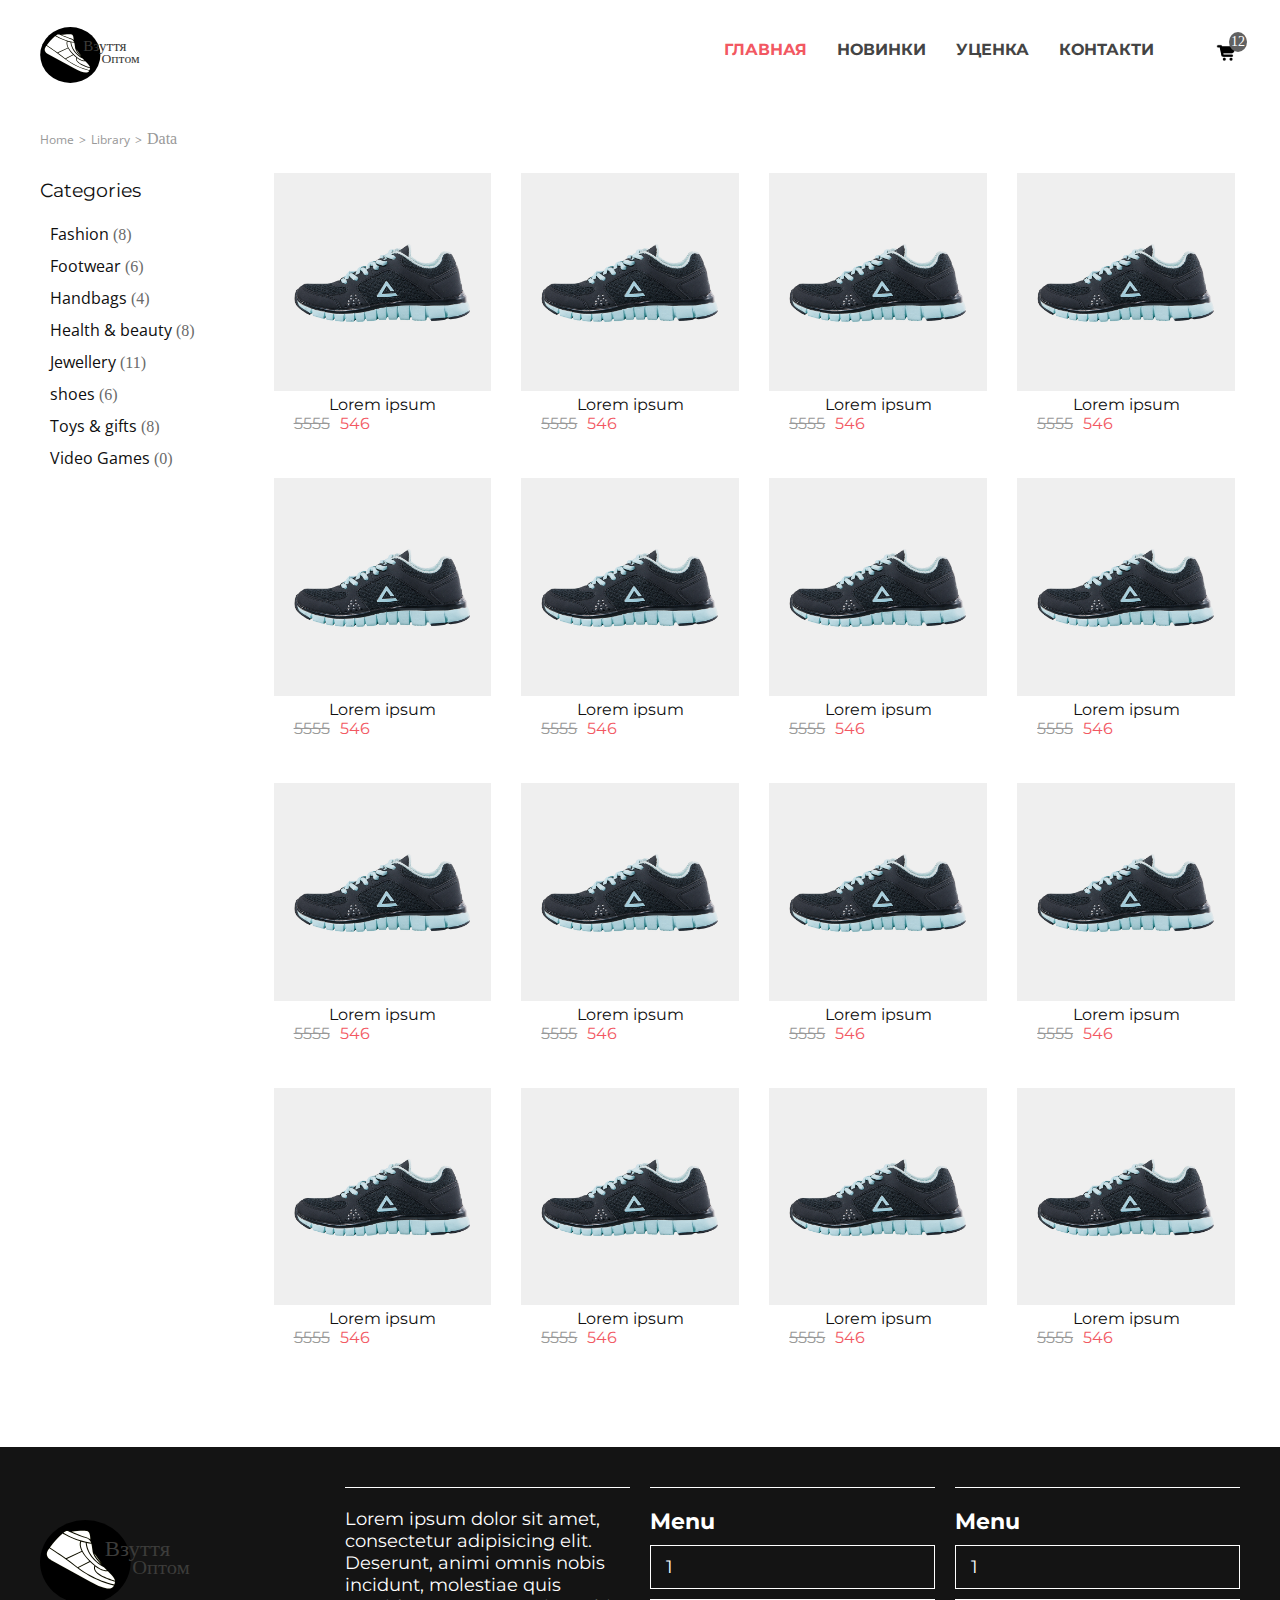
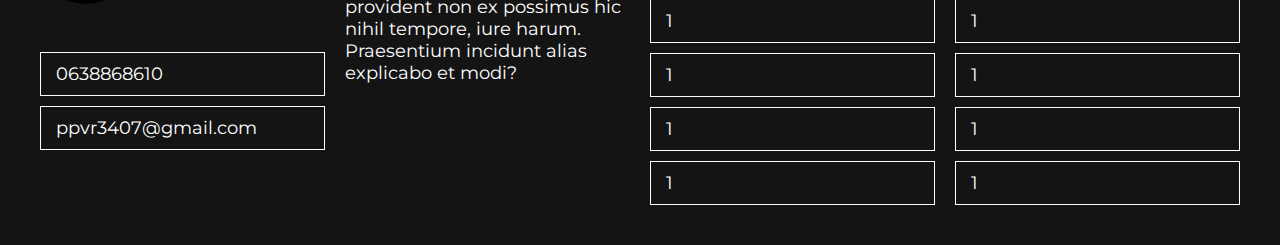
==== index.html @ 36a13b82 "first commit" ====
<!DOCTYPE html>
<html lang="en">
  <head>
    <meta charset="UTF-8" />
    <meta name="viewport" content="width=device-width, initial-scale=1.0" />
    <link rel="stylesheet" href="./assets/style/style.css" />
    <title>Document</title>
  </head>
  <body>
    <header class="container">
      <div class="container_header">
        <div class="container_logo"></div>
        <div class="flex-left">
          <div class="container_menu">
            <ul class="menu">
              <li class="active"><a href="#">Главная</a></li>
              <li><a href="#"> Новинки</a></li>
              <li><a href="#">Уценка</a></li>
              <li><a href="#">Контакти</a></li>
            </ul>
          </div>
          <div class="menu_mobile">
            <span></span>
            <span></span>
            <span></span>
          </div>
          <div class="container_info_icons">
            <div class="card">
              <a href="">
                <img src="./assets/img/icons8-cart-64.png" alt="cart" /><span
                  >12</span
                ></a
              >
            </div>
          </div>
        </div>
      </div>
      <nav class="breadcrumb">
        <ol>
          <li class="breadcrumb-item"><a href="#">Home</a></li>
          <li class="breadcrumb-item"><a href="#">Library</a></li>
          <li class="breadcrumb-item active" aria-current="page">Data</li>
        </ol>
      </nav>
    </header>
    <main class="content container">
      <div class="sidebar">
        <aside>
          <h3 class="widget-title"><span>Categories</span></h3>
          <ul class="product-categories">
            <li class="cat-item cat-item-44">
              <a
                href="http://demo.roadthemes.com/james/product-category/fashion/"
                >Fashion</a
              >
              <span class="count">(8)</span>
            </li>
            <li class="cat-item cat-item-42">
              <a href="">Footwear</a> <span class="count">(6)</span>
            </li>
            <li class="cat-item cat-item-48">
              <a href="">Handbags</a> <span class="count">(4)</span>
            </li>
            <li class="cat-item cat-item-46">
              <a href="">Health &amp; beauty</a> <span class="count">(8)</span>
            </li>
            <li class="cat-item cat-item-45">
              <a href="">Jewellery</a> <span class="count">(11)</span>
            </li>
            <li class="cat-item cat-item-43">
              <a href="">shoes</a> <span class="count">(6)</span>
            </li>
            <li class="cat-item cat-item-47">
              <a href="">Toys &amp; gifts</a> <span class="count">(8)</span>
            </li>
            <li class="cat-item cat-item-49">
              <a href="">Video Games</a> <span class="count">(0)</span>
            </li>
          </ul>
        </aside>
      </div>
      <div class="content_left">
        <div class="cart">
          <div class="cart_photo">
            <img src="./assets/img/15.jpg" alt="" />
          </div>
          <div class="cart-title">Lorem ipsum</div>
          <div class="cart_footer">
            <p class="price"><strike>5555</strike>546</p>
          </div>
        </div>
        <div class="cart">
          <div class="cart_photo">
            <img src="./assets/img/15.jpg" alt="" />
          </div>
          <div class="cart-title">Lorem ipsum</div>
          <div class="cart_footer">
            <p class="price"><strike>5555</strike>546</p>
          </div>
        </div>
        <div class="cart">
          <div class="cart_photo">
            <img src="./assets/img/15.jpg" alt="" />
          </div>
          <div class="cart-title">Lorem ipsum</div>
          <div class="cart_footer">
            <p class="price"><strike>5555</strike>546</p>
          </div>
        </div>
        <div class="cart">
          <div class="cart_photo">
            <img src="./assets/img/15.jpg" alt="" />
          </div>
          <div class="cart-title">Lorem ipsum</div>
          <div class="cart_footer">
            <p class="price"><strike>5555</strike>546</p>
          </div>
        </div>
        <div class="cart">
          <div class="cart_photo">
            <img src="./assets/img/15.jpg" alt="" />
          </div>
          <div class="cart-title">Lorem ipsum</div>
          <div class="cart_footer">
            <p class="price"><strike>5555</strike>546</p>
          </div>
        </div>
        <div class="cart">
          <div class="cart_photo">
            <img src="./assets/img/15.jpg" alt="" />
          </div>
          <div class="cart-title">Lorem ipsum</div>
          <div class="cart_footer">
            <p class="price"><strike>5555</strike>546</p>
          </div>
        </div>
        <div class="cart">
          <div class="cart_photo">
            <img src="./assets/img/15.jpg" alt="" />
          </div>
          <div class="cart-title">Lorem ipsum</div>
          <div class="cart_footer">
            <p class="price"><strike>5555</strike>546</p>
          </div>
        </div>
        <div class="cart">
          <div class="cart_photo">
            <img src="./assets/img/15.jpg" alt="" />
          </div>
          <div class="cart-title">Lorem ipsum</div>
          <div class="cart_footer">
            <p class="price"><strike>5555</strike>546</p>
          </div>
        </div>
        <div class="cart">
          <div class="cart_photo">
            <img src="./assets/img/15.jpg" alt="" />
          </div>
          <div class="cart-title">Lorem ipsum</div>
          <div class="cart_footer">
            <p class="price"><strike>5555</strike>546</p>
          </div>
        </div>
        <div class="cart">
          <div class="cart_photo">
            <img src="./assets/img/15.jpg" alt="" />
          </div>
          <div class="cart-title">Lorem ipsum</div>
          <div class="cart_footer">
            <p class="price"><strike>5555</strike>546</p>
          </div>
        </div>
        <div class="cart">
          <div class="cart_photo">
            <img src="./assets/img/15.jpg" alt="" />
          </div>
          <div class="cart-title">Lorem ipsum</div>
          <div class="cart_footer">
            <p class="price"><strike>5555</strike>546</p>
          </div>
        </div>
        <div class="cart">
          <div class="cart_photo">
            <img src="./assets/img/15.jpg" alt="" />
          </div>
          <div class="cart-title">Lorem ipsum</div>
          <div class="cart_footer">
            <p class="price"><strike>5555</strike>546</p>
          </div>
        </div>
        <div class="cart">
          <div class="cart_photo">
            <img src="./assets/img/15.jpg" alt="" />
          </div>
          <div class="cart-title">Lorem ipsum</div>
          <div class="cart_footer">
            <p class="price"><strike>5555</strike>546</p>
          </div>
        </div>
        <div class="cart">
          <div class="cart_photo">
            <img src="./assets/img/15.jpg" alt="" />
          </div>
          <div class="cart-title">Lorem ipsum</div>
          <div class="cart_footer">
            <p class="price"><strike>5555</strike>546</p>
          </div>
        </div>
        <div class="cart">
          <div class="cart_photo">
            <img src="./assets/img/15.jpg" alt="" />
          </div>
          <div class="cart-title">Lorem ipsum</div>
          <div class="cart_footer">
            <p class="price"><strike>5555</strike>546</p>
          </div>
        </div>
        <div class="cart">
          <div class="cart_photo">
            <img src="./assets/img/15.jpg" alt="" />
          </div>
          <div class="cart-title">Lorem ipsum</div>
          <div class="cart_footer">
            <p class="price"><strike>5555</strike>546</p>
          </div>
        </div>
      </div>
    </main>
    <footer>
      <div class="container footer_container">
        <div class="first_block">
          <div class="logo"></div>
          <ul>
            <li><a href="">0638868610</a></li>
            <li><a href="">ppvr3407@gmail.com</a></li>
          </ul>
        </div>
        <div class="second_block">
          <div class="separator"></div>
          <p>
            Lorem ipsum dolor sit amet, consectetur adipisicing elit. Deserunt,
            animi omnis nobis incidunt, molestiae quis provident non ex possimus
            hic nihil tempore, iure harum. Praesentium incidunt alias explicabo
            et modi?
          </p>
        </div>
        <div class="third_block">
          <div class="separator"></div>
          <h2>Menu</h2>
          <ul class="footer_menu">
            <li><a href="1">1</a></li>
            <li><a href="1">1</a></li>
            <li><a href="1">1</a></li>
            <li><a href="1">1</a></li>
            <li><a href="1">1</a></li>
          </ul>
        </div>
        <div class="quarter_block">
          <div class="separator"></div>
          <h2>Menu</h2>
          <ul class="footer_menu">
            <li><a href="">1</a></li>
            <li><a href="">1</a></li>
            <li><a href="">1</a></li>
            <li><a href="">1</a></li>
            <li><a href="">1</a></li>
          </ul>
        </div>
      </div>
    </footer>
    <!-- spec-button -->
    <div class="up_to_header" id="up_to_header">
      <img src="./assets/img/icons8-arrow-64.png" alt="" />
    </div>
    <script src="./assets/js/main.js"></script>
  </body>
</html>
---- assets/style/style.css ----
@import url("https://fonts.googleapis.com/css2?family=Montserrat:wght@400;700&display=swap");
@import url("https://fonts.googleapis.com/css2?family=Open+Sans&display=swap");
* {
  margin: 0;
  padding: 0;
  box-sizing: border-box;
}
ul {
  list-style-type: none;
}
a {
  text-decoration: none;
}
.container {
  max-width: 1600px;
  margin: 0 auto;
  padding-left: 40px;
  padding-right: 40px;
}
header {
  max-width: 1600px;
  margin: 0 auto;
  gap: 10px;
}
.flex-left{
  display: flex;justify-content: flex-end;
}
.container_header {
  padding-top: 5px;
  padding-bottom: 25px;
  display: flex;
  align-items: center;
  justify-content: space-between;
}
.container_logo {
  width: 6.25rem;
  height: 6.25rem;
  background-image: url("../img/logo_obuv.svg");
  background-position: center;
  background-repeat: no-repeat;
  background-size: contain;
}
.container_menu {
  width: calc(100% - 310px);
  display: flex;
  justify-content: flex-end;
}
.menu {
  margin-right: 60px;
  display: flex;
  gap: 1.875rem;
}
.menu .active a {
  color: #f25862;
}
.menu a {
  cursor: pointer;
  font-family: Montserrat;
  font-size: 16px;
  font-weight: 700;
  text-transform: uppercase;
  color: #444;
  transition: all 0.4s;
}
.menu a:hover {
  color: #f25862;
}
.card img{
  width: 22px;
}
.card{
  position: relative;
  padding: .125rem;
  transition: all .4s;
  border-radius: 50%;
}
.card:hover{
  
  background-color: #f25862;
} 
.card span{
  position: absolute;
  font-size: 14px;
  background-color: #616161;
  border-radius: 50%;
  color: white;
  padding: 2px;
  top: -8px;
  left: 15px;
}

.breadcrumb ol {
  display: flex;
  list-style-type: none;
}
.breadcrumb a::after {
  content: ">";
  margin: 5px;
  color: #999999;
}
.breadcrumb a {
  font-size: 12px;
  font-family: "Open Sans";
  color: #999999;
}
.breadcrumb a:hover {
  color: #f25862;
}
.breadcrumb li {
  color: #999999;
}
.content {
  margin-top: 20px;
  display: flex;
  gap: 10px;
  margin-bottom: 80px;
}
.sidebar {
  width: 270px;
}
.content_left {
  width: 100%;
}
aside h3 {
  margin-top: 10px;
  margin-bottom: 20px;
}
aside h3 span {
  color: #0f0f0f;
  font-family: Montserrat;
  font-weight: 400;
  line-height: 1.35;
}
aside li {
  margin: 0.625rem 0.625rem;
}
aside li a {
  font-family: "Open Sans";
  font-weight: 400;
  font-style: normal;
  color: #0f0f0f;
  transition: all 0.4s;
  font-size: 16px;
}
aside li a:hover {
  color: #f25862;
}
aside li span {
  color: #6a6a6a;
}
.content_left {
  display: grid;
  grid-template-columns: repeat(4, 1fr);
  gap: 1.25rem;
}
.cart {
  cursor: pointer;
  padding: 5px;
  padding-bottom: 20px;
  width: 100%;
  transition: all 0.2s;
}
.cart:hover {
  box-shadow: 1px 1px 15px #6a6a6a;
}

.cart_photo {
  overflow: hidden;
}
.cart_photo img {
  width: 100%;
  transition: all 0.4s;
}
.cart:hover img {
  scale: 1.1;
}
.cart-title {
  font-family: Montserrat;
  font-size: 16px;
  color: #0f0f0f;
  transition: all 0.4s;
  text-align: center;
}
.cart-title:hover {
  color: #f25862;
}
.cart_footer .price {
  font-family: Montserrat;
  font-size: 16px;
  color: #f25862;
  margin-left: 20px;
}
.cart_footer strike {
  color: #999999;
  margin-right: 10px;
}
footer {
  padding-top: 40px;
  padding-bottom: 40px;
  background-color: #141414;
}
.footer_container {
  font-family: Montserrat;
  display: grid;
  grid-template-columns: repeat(4, 1fr);
  gap: 20px;
}
.footer_container h2 {
  color: white;
  font-family: Montserrat;
  font-size: 1.375rem;
}
.footer_container p {
  color: white;
  font-family: Montserrat;
  font-size: 1.125rem;
}
.footer_container ul {
  margin-top: 0.625rem;
  display: flex;
  flex-direction: column;
  gap: 0.625rem;
}
.footer_container li {
  border: 1px solid white;
  padding: 0.625rem 0.9375rem;
  transition: all 0.4s;
}
.footer_container li a {
  width: 100%;
  height: 100%;
  font-size: 1.125rem;
  color: white;

  transition: all 0.4s;
}
.footer_container li:hover {
  background-color: white;
}
.footer_container li:hover a {
  color: black;
}

.first_block .logo {
  background-image: url('../img/logo_obuv.svg');
  width: 9.375rem;
  height: 9.375rem;
  background-repeat: no-repeat;
  background-position: center;
  margin-bottom: .9375rem;
}
.second_block {
}
.separator {
  width: 100%;
  height: 0.0625rem;
  background-color: white;
  margin-bottom: 1.25rem;
}

.up_to_header {
  position: fixed;
  background-color: #141414;
  width: 2.5rem;
  height: 2.5rem;
  bottom: 2.5rem;
  right: 1.4rem;
  display: flex;
  justify-content: center;
  padding: 0.125rem;
  border-radius: 50%;
  cursor: pointer;
  transition: all 0.4s;
  opacity: 0;
}
.menu_mobile{
  display: none;
}
.hiden{
  overflow: hidden;
}

@media (max-width:71.875rem) {
  .content_left{
    grid-template-columns: repeat(3 , 1fr);
  }
  .footer_container{
    grid-template-columns: repeat(2 , 1fr);
  }
  .third_block{
    margin-top: 2.5rem;
  }
  .quarter_block{
    margin-top: 2.5rem;
  }
}
@media (max-width:56.25rem) {
  .container_menu{
    position: fixed;
    height: calc(100vh - 6.25rem);
    width: 100%;
    top: 6.25rem;
    left: 100%;
    background-color: white;
    display: flex;
    justify-content: center;
    transition: all .4s;
    overflow: hidden;
  }
  .visibal_menu{
    left: 0;
  }
  .menu{
    display: flex;
    flex-direction: column;
    margin: 0;
  }
  .content_left{
    grid-template-columns: repeat(2 , 1fr);
  }
  .flex-left{
    align-items: center;
  }
  .menu_mobile{
    cursor: pointer;
    display: flex;
    flex-direction: column;
    justify-content: space-between;
    width: 22px;
    height: 14px;
    margin-right: 20px;
  }
  .menu_mobile span{
    display: block;
    width: 100%;
    height: 2px;
    background-color: #0f0f0f;
  }
  .container_header{
    padding-bottom: 0;
  }
}
@media (max-width:48rem) {
  .content_left{
    grid-template-columns: 1fr;
  }
  .content{
    display: flex;
    flex-direction: column;
  }
  .sidebar{
    width: 100%;
  }
  aside h3{
    text-align: center;
  }
}
@media (max-width:40rem) {
  .footer_container{
    grid-template-columns: 1fr;
  }
  .footer_container .logo{
    margin: 0 auto;
  }
}
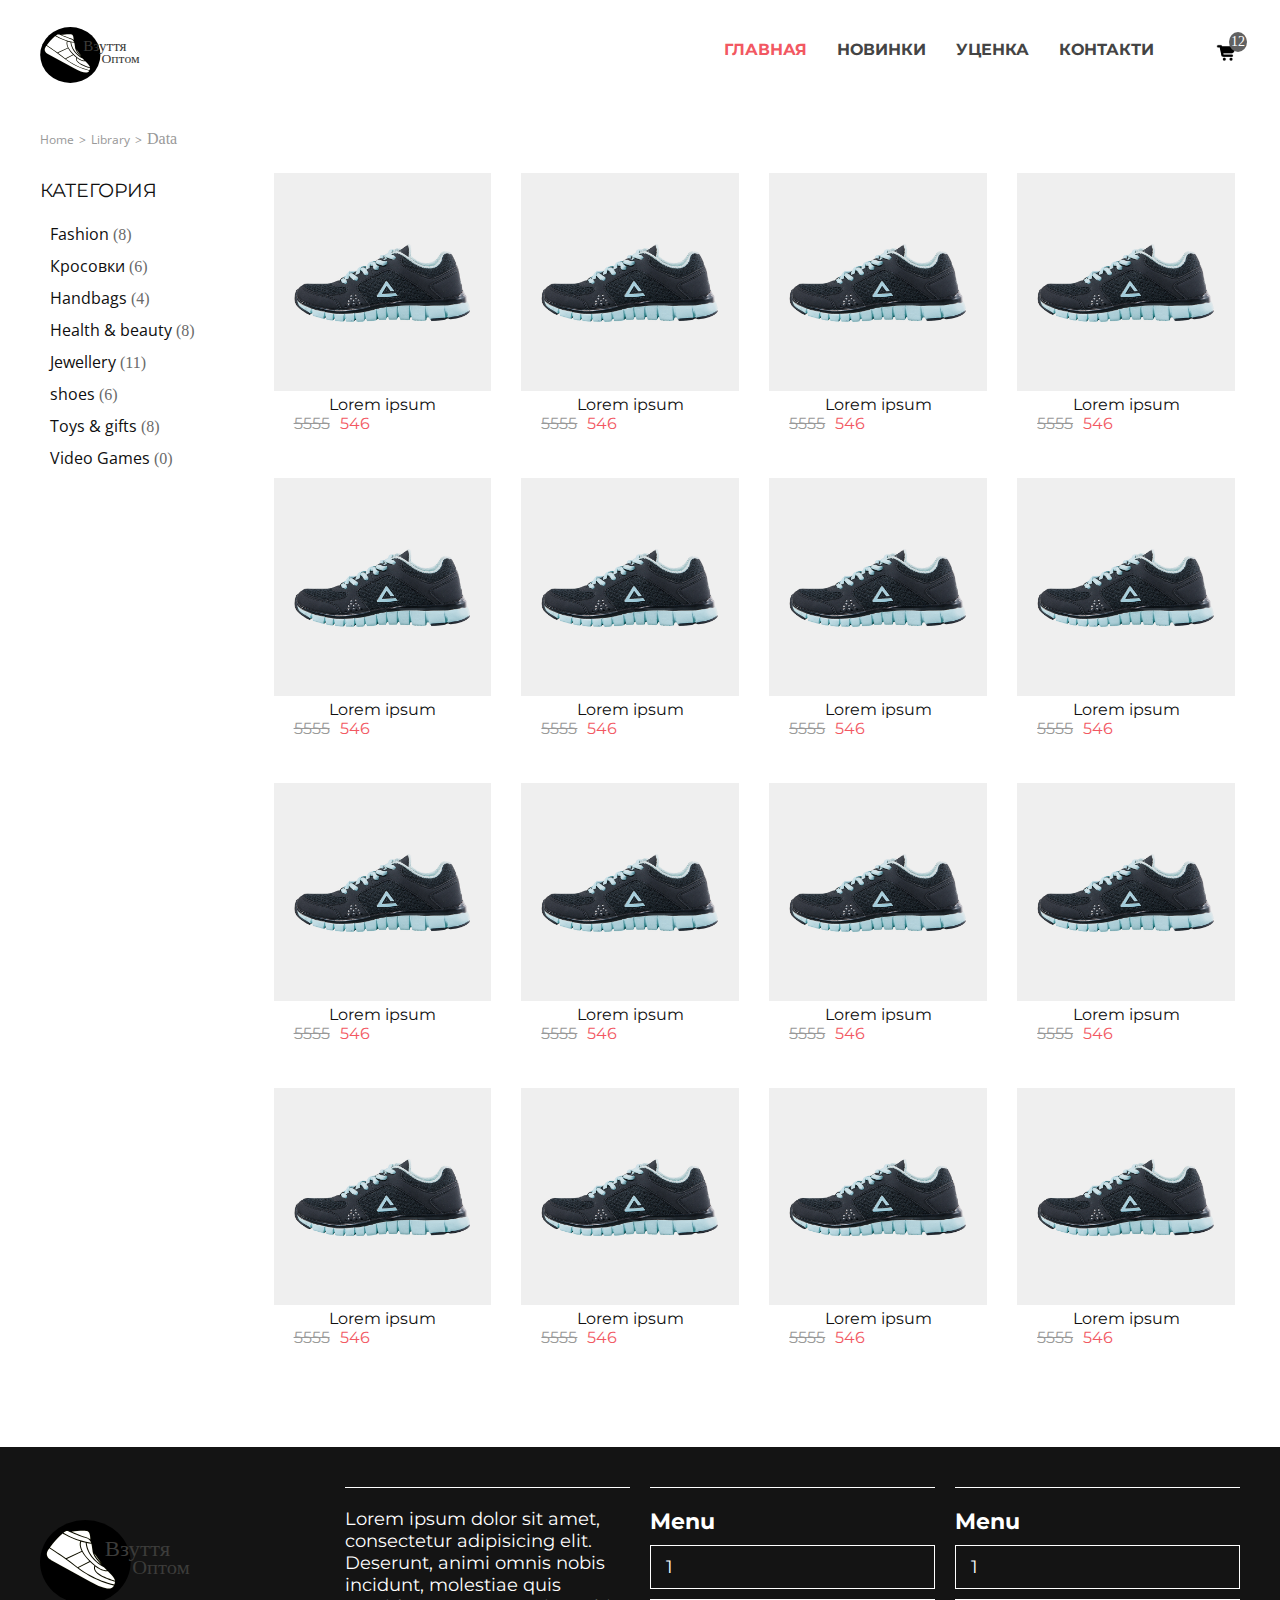
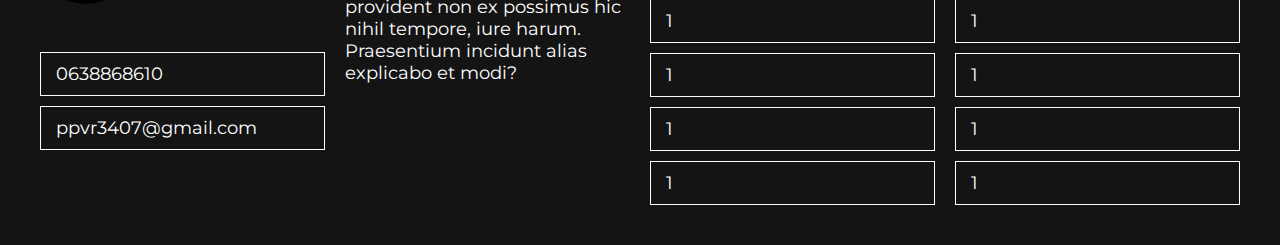
==== commit c30e5b9b: "+" ====
--- a/index.html
+++ b/index.html
@@ -46,7 +46,7 @@
     <main class="content container">
       <div class="sidebar">
         <aside>
-          <h3 class="widget-title"><span>Categories</span></h3>
+          <h3 class="widget-title"><span>КАТЕГОРИЯ </span></h3>
           <ul class="product-categories">
             <li class="cat-item cat-item-44">
               <a
@@ -56,7 +56,7 @@
               <span class="count">(8)</span>
             </li>
             <li class="cat-item cat-item-42">
-              <a href="">Footwear</a> <span class="count">(6)</span>
+              <a href="">Кросовки</a> <span class="count">(6)</span>
             </li>
             <li class="cat-item cat-item-48">
               <a href="">Handbags</a> <span class="count">(4)</span>
--- a/assets/style/style.css
+++ b/assets/style/style.css
@@ -1,5 +1,7 @@
 @import url("https://fonts.googleapis.com/css2?family=Montserrat:wght@400;700&display=swap");
 @import url("https://fonts.googleapis.com/css2?family=Open+Sans&display=swap");
+@import url("https://fonts.googleapis.com/css?family=Rubik:300,regular,500,600,700,800,900,300italic,italic,500italic,600italic,700italic,800italic,900italic");
+/* Сброс стилей */
 * {
   margin: 0;
   padding: 0;
@@ -17,13 +19,42 @@
   padding-left: 40px;
   padding-right: 40px;
 }
+/* Хедер */
+.menu_mobile {
+  display: none;
+}
+.close {
+  display: block;
+  position: relative;
+  transform: translateY(0.1875rem);
+}
+.menu_mobile span {
+  transition: all 0.4s;
+}
+.close span:nth-child(3) {
+  opacity: 0;
+}
+.close span:nth-child(2) {
+  transform: rotate(-45deg);
+  bottom: 0;
+}
+.close span:nth-child(1) {
+  position: absolute;
+  left: 0;
+  transform: rotate(45deg);
+  width: 100%;
+}
+.hiden {
+  overflow: hidden;
+}
 header {
   max-width: 1600px;
   margin: 0 auto;
   gap: 10px;
 }
-.flex-left{
-  display: flex;justify-content: flex-end;
+.flex-left {
+  display: flex;
+  justify-content: flex-end;
 }
 .container_header {
   padding-top: 5px;
@@ -65,20 +96,19 @@
 .menu a:hover {
   color: #f25862;
 }
-.card img{
+.card img {
   width: 22px;
 }
-.card{
+.card {
   position: relative;
-  padding: .125rem;
-  transition: all .4s;
+  padding: 0.125rem;
+  transition: all 0.4s;
   border-radius: 50%;
 }
-.card:hover{
-  
+.card:hover {
   background-color: #f25862;
-} 
-.card span{
+}
+.card span {
   position: absolute;
   font-size: 14px;
   background-color: #616161;
@@ -109,6 +139,9 @@
 .breadcrumb li {
   color: #999999;
 }
+
+/* Контент */
+
 .content {
   margin-top: 20px;
   display: flex;
@@ -194,6 +227,7 @@
   color: #999999;
   margin-right: 10px;
 }
+/* Футер */
 footer {
   padding-top: 40px;
   padding-bottom: 40px;
@@ -242,14 +276,12 @@
 }
 
 .first_block .logo {
-  background-image: url('../img/logo_obuv.svg');
+  background-image: url("../img/logo_obuv.svg");
   width: 9.375rem;
   height: 9.375rem;
   background-repeat: no-repeat;
   background-position: center;
-  margin-bottom: .9375rem;
-}
-.second_block {
+  margin-bottom: 0.9375rem;
 }
 .separator {
   width: 100%;
@@ -273,29 +305,24 @@
   transition: all 0.4s;
   opacity: 0;
 }
-.menu_mobile{
-  display: none;
-}
-.hiden{
-  overflow: hidden;
-}
-
-@media (max-width:71.875rem) {
-  .content_left{
-    grid-template-columns: repeat(3 , 1fr);
-  }
-  .footer_container{
-    grid-template-columns: repeat(2 , 1fr);
-  }
-  .third_block{
+/* Общие стили */
+
+@media (max-width: 71.875rem) {
+  .content_left {
+    grid-template-columns: repeat(3, 1fr);
+  }
+  .footer_container {
+    grid-template-columns: repeat(2, 1fr);
+  }
+  .third_block {
     margin-top: 2.5rem;
   }
-  .quarter_block{
+  .quarter_block {
     margin-top: 2.5rem;
   }
 }
-@media (max-width:56.25rem) {
-  .container_menu{
+@media (max-width: 56.25rem) {
+  .container_menu {
     position: fixed;
     height: calc(100vh - 6.25rem);
     width: 100%;
@@ -304,24 +331,24 @@
     background-color: white;
     display: flex;
     justify-content: center;
-    transition: all .4s;
+    transition: all 0.4s;
     overflow: hidden;
   }
-  .visibal_menu{
+  .visibal_menu {
     left: 0;
   }
-  .menu{
+  .menu {
     display: flex;
     flex-direction: column;
     margin: 0;
   }
-  .content_left{
-    grid-template-columns: repeat(2 , 1fr);
-  }
-  .flex-left{
+  .content_left {
+    grid-template-columns: repeat(2, 1fr);
+  }
+  .flex-left {
     align-items: center;
   }
-  .menu_mobile{
+  .menu_mobile {
     cursor: pointer;
     display: flex;
     flex-direction: column;
@@ -330,36 +357,79 @@
     height: 14px;
     margin-right: 20px;
   }
-  .menu_mobile span{
+  .menu_mobile span {
     display: block;
     width: 100%;
     height: 2px;
     background-color: #0f0f0f;
   }
-  .container_header{
+  .container_header {
     padding-bottom: 0;
   }
 }
-@media (max-width:48rem) {
-  .content_left{
+/* Product page */
+.product-container {
+  margin-top: 1.25rem;
+  display: flex;
+}
+
+.product-container {
+  margin-top: 3.125rem;
+  display: grid;
+  grid-template-columns: 2fr 3fr;
+  gap: 1.875rem;
+}
+.image-container img {
+  width: 100%;
+}
+.product-info {
+  display: flex;
+  flex-direction: column;
+  gap: 0.625rem;
+}
+.product-info h2 {
+  font-family: Rubik;
+  font-style: 1.375rem;
+  font-weight: 700;
+}
+
+.title-brend {
+  color: #444;
+  font-weight: 600;
+  font-size: 1.125rem;
+  margin-top: .625rem;
+  margin-bottom: .625rem;
+ margin-left: 1.875rem;
+}
+.price {
+}
+.size-container {
+}
+.color {
+}
+.button-product {
+}
+
+@media (max-width: 48rem) {
+  .content_left {
     grid-template-columns: 1fr;
   }
-  .content{
+  .content {
     display: flex;
     flex-direction: column;
   }
-  .sidebar{
+  .sidebar {
     width: 100%;
   }
-  aside h3{
+  aside h3 {
     text-align: center;
   }
 }
-@media (max-width:40rem) {
-  .footer_container{
+@media (max-width: 40rem) {
+  .footer_container {
     grid-template-columns: 1fr;
   }
-  .footer_container .logo{
+  .footer_container .logo {
     margin: 0 auto;
   }
-}+}
